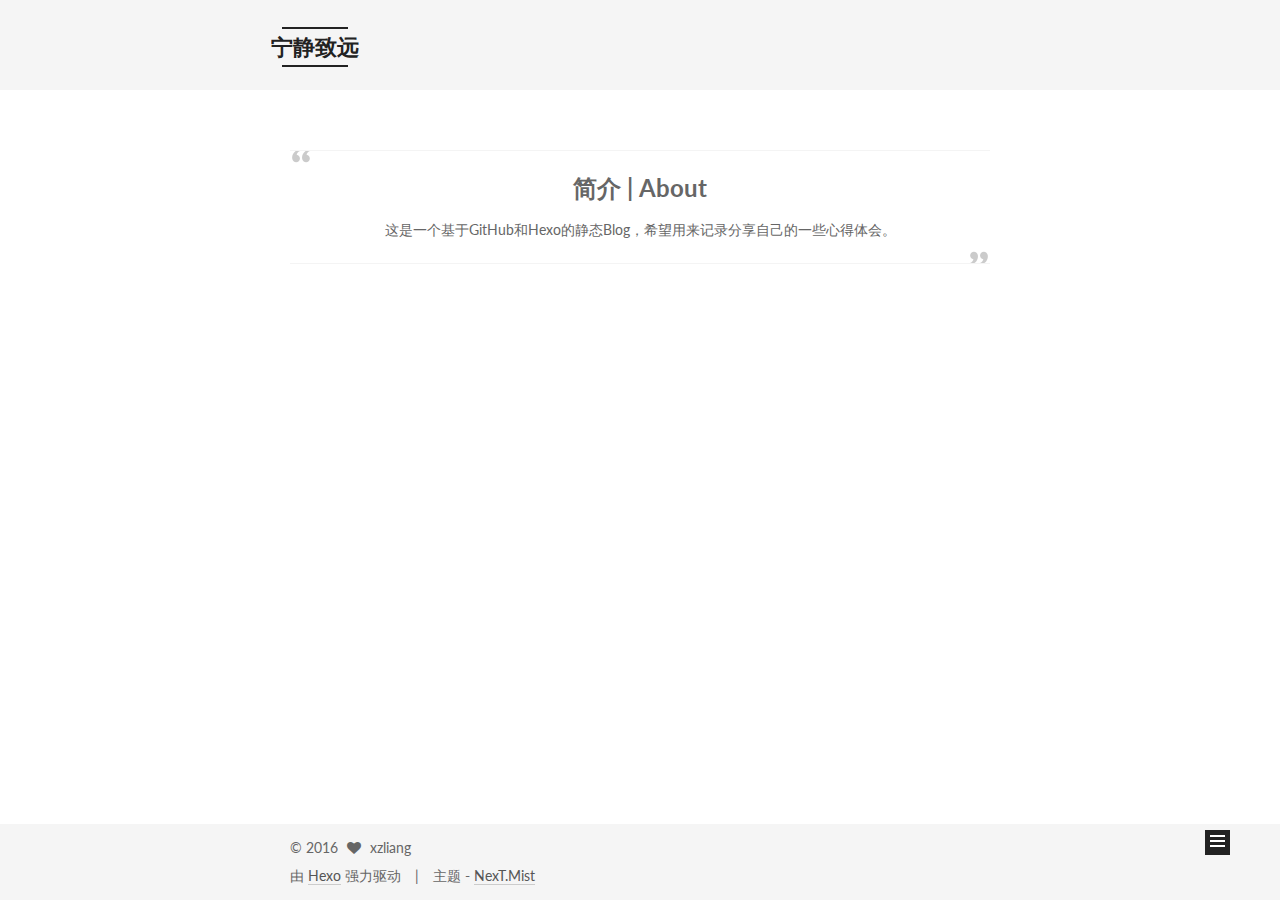
==== about/index.html @ 03e61d49 "Site updated: 2016-06-01 13:12:08" ====
<!doctype html>



  


<html class="theme-next mist use-motion">
<head>
  <meta charset="UTF-8"/>
<meta http-equiv="X-UA-Compatible" content="IE=edge,chrome=1" />
<meta name="viewport" content="width=device-width, initial-scale=1, maximum-scale=1"/>



<meta http-equiv="Cache-Control" content="no-transform" />
<meta http-equiv="Cache-Control" content="no-siteapp" />












  
  
  <link href="/vendors/fancybox/source/jquery.fancybox.css?v=2.1.5" rel="stylesheet" type="text/css" />




  
  
  
  

  
    
    
  

  

  

  

  

  
    
    
    <link href="//fonts.googleapis.com/css?family=Lato:300,300italic,400,400italic,700,700italic&subset=latin,latin-ext" rel="stylesheet" type="text/css">
  






<link href="/vendors/font-awesome/css/font-awesome.min.css?v=4.4.0" rel="stylesheet" type="text/css" />

<link href="/css/main.css?v=5.0.1" rel="stylesheet" type="text/css" />


  <meta name="keywords" content="Hexo, NexT" />








  <link rel="shortcut icon" type="image/x-icon" href="/favicon.ico?v=5.0.1" />






<meta name="description" content="简介 | About这是一个基于GitHub和Hexo的静态Blog，希望用来记录分享自己的一些心得体会。">
<meta property="og:type" content="website">
<meta property="og:title" content="about">
<meta property="og:url" content="http://xzliang.github.io/about/index.html">
<meta property="og:site_name" content="宁静致远">
<meta property="og:description" content="简介 | About这是一个基于GitHub和Hexo的静态Blog，希望用来记录分享自己的一些心得体会。">
<meta property="og:updated_time" content="2016-06-01T05:07:31.821Z">
<meta name="twitter:card" content="summary">
<meta name="twitter:title" content="about">
<meta name="twitter:description" content="简介 | About这是一个基于GitHub和Hexo的静态Blog，希望用来记录分享自己的一些心得体会。">



<script type="text/javascript" id="hexo.configuration">
  var NexT = window.NexT || {};
  var CONFIG = {
    scheme: 'Mist',
    sidebar: {"position":"left","display":"post"},
    fancybox: true,
    motion: true,
    duoshuo: {
      userId: 0,
      author: '博主'
    }
  };
</script>

  <title>
  

  
    about | 宁静致远
  
</title>
</head>

<body itemscope itemtype="http://schema.org/WebPage" lang="zh-Hans">

  










  
  
    
  

  <div class="container one-collumn sidebar-position-left  ">
    <div class="headband"></div>

    <header id="header" class="header" itemscope itemtype="http://schema.org/WPHeader">
      <div class="header-inner"><div class="site-meta ">
  

  <div class="custom-logo-site-title">
    <a href="/"  class="brand" rel="start">
      <span class="logo-line-before"><i></i></span>
      <span class="site-title">宁静致远</span>
      <span class="logo-line-after"><i></i></span>
    </a>
  </div>
  <p class="site-subtitle">Thinking and Living</p>
</div>

<div class="site-nav-toggle">
  <button>
    <span class="btn-bar"></span>
    <span class="btn-bar"></span>
    <span class="btn-bar"></span>
  </button>
</div>

<nav class="site-nav">
  

  
    <ul id="menu" class="menu">
      
        
        <li class="menu-item menu-item-home">
          <a href="/" rel="section">
            
              <i class="menu-item-icon fa fa-fw fa-home"></i> <br />
            
            首页
          </a>
        </li>
      
        
        <li class="menu-item menu-item-archives">
          <a href="/archives" rel="section">
            
              <i class="menu-item-icon fa fa-fw fa-archive"></i> <br />
            
            归档
          </a>
        </li>
      
        
        <li class="menu-item menu-item-categories">
          <a href="/categories" rel="section">
            
              <i class="menu-item-icon fa fa-fw fa-th"></i> <br />
            
            分类
          </a>
        </li>
      
        
        <li class="menu-item menu-item-tags">
          <a href="/tags" rel="section">
            
              <i class="menu-item-icon fa fa-fw fa-tags"></i> <br />
            
            标签
          </a>
        </li>
      
        
        <li class="menu-item menu-item-about">
          <a href="/about" rel="section">
            
              <i class="menu-item-icon fa fa-fw fa-user"></i> <br />
            
            关于
          </a>
        </li>
      

      
    </ul>
  

  
</nav>

 </div>
    </header>

    <main id="main" class="main">
      <div class="main-inner">
        <div class="content-wrap">
          <div id="content" class="content">
            

  <div id="posts" class="posts-expand">
    
    
      <blockquote class="blockquote-center"><h1 id="简介-About"><a href="#简介-About" class="headerlink" title="简介 | About"></a>简介 | About</h1><p>这是一个基于GitHub和Hexo的静态Blog，希望用来记录分享自己的一些心得体会。</p>
</blockquote>
    
  </div>


          </div>
          


          

        </div>
        
          
  
  <div class="sidebar-toggle">
    <div class="sidebar-toggle-line-wrap">
      <span class="sidebar-toggle-line sidebar-toggle-line-first"></span>
      <span class="sidebar-toggle-line sidebar-toggle-line-middle"></span>
      <span class="sidebar-toggle-line sidebar-toggle-line-last"></span>
    </div>
  </div>

  <aside id="sidebar" class="sidebar">
    <div class="sidebar-inner">

      

      

      <section class="site-overview sidebar-panel  sidebar-panel-active ">
        <div class="site-author motion-element" itemprop="author" itemscope itemtype="http://schema.org/Person">
          <img class="site-author-image" itemprop="image"
               src="https://avatars1.githubusercontent.com/u/13690908?v=3&s=460"
               alt="xzliang" />
          <p class="site-author-name" itemprop="name">xzliang</p>
          <p class="site-description motion-element" itemprop="description">xzliang's blog</p>
        </div>
        <nav class="site-state motion-element">
          <div class="site-state-item site-state-posts">
            <a href="/archives">
              <span class="site-state-item-count">1</span>
              <span class="site-state-item-name">日志</span>
            </a>
          </div>

          

          

        </nav>

        

        <div class="links-of-author motion-element">
          
        </div>

        
        

        
        

      </section>

      

    </div>
  </aside>


        
      </div>
    </main>

    <footer id="footer" class="footer">
      <div class="footer-inner">
        <div class="copyright" >
  
  &copy; 
  <span itemprop="copyrightYear">2016</span>
  <span class="with-love">
    <i class="fa fa-heart"></i>
  </span>
  <span class="author" itemprop="copyrightHolder">xzliang</span>
</div>

<div class="powered-by">
  由 <a class="theme-link" href="http://hexo.io">Hexo</a> 强力驱动
</div>

<div class="theme-info">
  主题 -
  <a class="theme-link" href="https://github.com/iissnan/hexo-theme-next">
    NexT.Mist
  </a>
</div>

        

        
      </div>
    </footer>

    <div class="back-to-top">
      <i class="fa fa-arrow-up"></i>
    </div>
  </div>

  

<script type="text/javascript">
  if (Object.prototype.toString.call(window.Promise) !== '[object Function]') {
    window.Promise = null;
  }
</script>









  



  
  <script type="text/javascript" src="/vendors/jquery/index.js?v=2.1.3"></script>

  
  <script type="text/javascript" src="/vendors/fastclick/lib/fastclick.min.js?v=1.0.6"></script>

  
  <script type="text/javascript" src="/vendors/jquery_lazyload/jquery.lazyload.js?v=1.9.7"></script>

  
  <script type="text/javascript" src="/vendors/velocity/velocity.min.js?v=1.2.1"></script>

  
  <script type="text/javascript" src="/vendors/velocity/velocity.ui.min.js?v=1.2.1"></script>

  
  <script type="text/javascript" src="/vendors/fancybox/source/jquery.fancybox.pack.js?v=2.1.5"></script>


  


  <script type="text/javascript" src="/js/src/utils.js?v=5.0.1"></script>

  <script type="text/javascript" src="/js/src/motion.js?v=5.0.1"></script>



  
  

  

  


  <script type="text/javascript" src="/js/src/bootstrap.js?v=5.0.1"></script>



  



  




  
  
  

  

  

</body>
</html>
---- css/main.css ----
/* normalize.css v3.0.2 | MIT License | git.io/normalize */
html {
  font-family: sans-serif; /* 1 */
  -ms-text-size-adjust: 100%; /* 2 */
  -webkit-text-size-adjust: 100%; /* 2 */
}
body {
  margin: 0;
}
article,
aside,
details,
figcaption,
figure,
footer,
header,
hgroup,
main,
menu,
nav,
section,
summary {
  display: block;
}
audio,
canvas,
progress,
video {
  display: inline-block; /* 1 */
  vertical-align: baseline; /* 2 */
}
audio:not([controls]) {
  display: none;
  height: 0;
}
[hidden],
template {
  display: none;
}
a {
  background-color: transparent;
}
a:active,
a:hover {
  outline: 0;
}
abbr[title] {
  border-bottom: 1px dotted;
}
b,
strong {
  font-weight: bold;
}
dfn {
  font-style: italic;
}
h1 {
  font-size: 2em;
  margin: 0.67em 0;
}
mark {
  background: #ff0;
  color: #000;
}
small {
  font-size: 80%;
}
sub,
sup {
  font-size: 75%;
  line-height: 0;
  position: relative;
  vertical-align: baseline;
}
sup {
  top: -0.5em;
}
sub {
  bottom: -0.25em;
}
img {
  border: 0;
}
svg:not(:root) {
  overflow: hidden;
}
figure {
  margin: 1em 40px;
}
hr {
  -moz-box-sizing: content-box;
  box-sizing: content-box;
  height: 0;
}
pre {
  overflow: auto;
}
code,
kbd,
pre,
samp {
  font-family: monospace, monospace;
  font-size: 1em;
}
button,
input,
optgroup,
select,
textarea {
  color: inherit; /* 1 */
  font: inherit; /* 2 */
  margin: 0; /* 3 */
}
button {
  overflow: visible;
}
button,
select {
  text-transform: none;
}
button,
html input[type="button"],
input[type="reset"],
input[type="submit"] {
  -webkit-appearance: button; /* 2 */
  cursor: pointer; /* 3 */
}
button[disabled],
html input[disabled] {
  cursor: default;
}
button::-moz-focus-inner,
input::-moz-focus-inner {
  border: 0;
  padding: 0;
}
input {
  line-height: normal;
}
input[type="checkbox"],
input[type="radio"] {
  box-sizing: border-box; /* 1 */
  padding: 0; /* 2 */
}
input[type="number"]::-webkit-inner-spin-button,
input[type="number"]::-webkit-outer-spin-button {
  height: auto;
}
input[type="search"] {
  -webkit-appearance: textfield; /* 1 */
  -moz-box-sizing: content-box;
  -webkit-box-sizing: content-box; /* 2 */
  box-sizing: content-box;
}
input[type="search"]::-webkit-search-cancel-button,
input[type="search"]::-webkit-search-decoration {
  -webkit-appearance: none;
}
fieldset {
  border: 1px solid #c0c0c0;
  margin: 0 2px;
  padding: 0.35em 0.625em 0.75em;
}
legend {
  border: 0; /* 1 */
  padding: 0; /* 2 */
}
textarea {
  overflow: auto;
}
optgroup {
  font-weight: bold;
}
table {
  border-collapse: collapse;
  border-spacing: 0;
}
td,
th {
  padding: 0;
}
::selection {
  background: #262a30;
  color: #fff;
}
body {
  position: relative;
  font-family: 'Lato', "PingFang SC", "Microsoft YaHei", sans-serif;
  font-size: 14px;
  line-height: 2;
  color: #555;
  background: #fff;
}
@media (max-width: 767px) {
  body {
    padding-right: 0 !important;
  }
}
@media (min-width: 768px) and (max-width: 991px) {
  body {
    padding-right: 0 !important;
  }
}
@media (min-width: 1600px) {
  body {
    font-size: 16px;
  }
}
h1,
h2,
h3,
h4,
h5,
h6 {
  margin: 0;
  padding: 0;
  font-weight: bold;
  line-height: 1.5;
  font-family: 'Lato', "PingFang SC", "Microsoft YaHei", sans-serif;
}
h2,
h3,
h4,
h5,
h6 {
  margin: 20px 0 15px;
}
h1 {
  font-size: 24px;
}
@media (max-width: 767px) {
  h1 {
    font-size: 20px;
  }
}
h2 {
  font-size: 22px;
}
@media (max-width: 767px) {
  h2 {
    font-size: 18px;
  }
}
h3 {
  font-size: 20px;
}
@media (max-width: 767px) {
  h3 {
    font-size: 16px;
  }
}
h4 {
  font-size: 18px;
}
@media (max-width: 767px) {
  h4 {
    font-size: 14px;
  }
}
h5 {
  font-size: 16px;
}
@media (max-width: 767px) {
  h5 {
    font-size: 12px;
  }
}
h6 {
  font-size: 14px;
}
@media (max-width: 767px) {
  h6 {
    font-size: 10px;
  }
}
p {
  margin: 0 0 25px 0;
}
a {
  color: #555;
  text-decoration: none;
  border-bottom: 1px solid #999;
  word-wrap: break-word;
}
a:hover {
  color: #222;
  border-bottom-color: #222;
}
ul {
  list-style: none;
}
blockquote {
  margin: 0;
  padding: 0;
}
img {
  display: block;
  margin: auto;
  max-width: 100%;
  height: auto;
}
hr {
  margin: 40px 0;
  height: 3px;
  border: none;
  background-color: #ddd;
  background-image: repeating-linear-gradient(-45deg, #fff, #fff 4px, transparent 4px, transparent 8px);
}
blockquote {
  padding: 0 15px;
  color: #666;
  border-left: 4px solid #ddd;
}
blockquote cite::before {
  content: "-";
  padding: 0 5px;
}
dt {
  font-weight: 700;
}
dd {
  margin: 0;
  padding: 0;
}
.text-left {
  text-align: left;
}
.text-center {
  text-align: center;
}
.text-right {
  text-align: right;
}
.text-justify {
  text-align: justify;
}
.text-nowrap {
  white-space: nowrap;
}
.text-lowercase {
  text-transform: lowercase;
}
.text-uppercase {
  text-transform: uppercase;
}
.text-capitalize {
  text-transform: capitalize;
}
.center-block {
  display: block;
  margin-left: auto;
  margin-right: auto;
}
.clearfix:before,
.clearfix:after {
  content: " ";
  display: table;
}
.clearfix:after {
  clear: both;
}
.pullquote {
  width: 45%;
}
.pullquote.left {
  float: left;
  margin-left: 5px;
  margin-right: 10px;
}
.pullquote.right {
  float: right;
  margin-left: 10px;
  margin-right: 5px;
}
.affix.affix.affix {
  position: fixed;
}
.translation {
  margin-top: -20px;
  font-size: 14px;
  color: #999;
}
.scrollbar-measure {
  width: 100px;
  height: 100px;
  overflow: scroll;
  position: absolute;
  top: -9999px;
}
.use-motion .motion-element {
  opacity: 0;
}
#local-search-input {
  padding: 3px;
  border: none;
  text-indent: 14px;
  border-radius: 0;
  width: 140px;
  outline: none;
  border-bottom: 1px solid #999;
  background: inherit;
  opacity: 0.5;
}
#local-search-input:focus {
  opacity: 1;
}
.search-icon {
  position: absolute;
  top: 9px;
}
table {
  margin: 20px 0;
  width: 100%;
  border-collapse: collapse;
  border-spacing: 0;
  border: 1px solid #ddd;
  font-size: 14px;
  table-layout: fixed;
  word-wrap: break-all;
}
table>tbody>tr:nth-of-type(odd) {
  background-color: #f9f9f9;
}
table>tbody>tr:hover {
  background-color: #f5f5f5;
}
caption,
th,
td {
  padding: 8px;
  text-align: left;
  vertical-align: middle;
  font-weight: normal;
}
th,
td {
  border-bottom: 3px solid #ddd;
  border-right: 1px solid #eee;
}
th {
  padding-bottom: 10px;
  font-weight: 700;
}
td {
  border-bottom-width: 1px;
}
html,
body {
  height: 100%;
}
.container {
  position: relative;
  min-height: 100%;
}
.header-inner {
  margin: 0 auto;
  padding: 100px 0 70px;
  width: 700px;
}
@media (min-width: 1600px) {
  .container .header-inner {
    width: 900px;
  }
}
.main {
  padding-bottom: 150px;
}
.main-inner {
  margin: 0 auto;
  width: 700px;
}
@media (min-width: 1600px) {
  .container .main-inner {
    width: 900px;
  }
}
.footer {
  position: absolute;
  left: 0;
  bottom: 0;
  width: 100%;
  min-height: 50px;
}
.footer-inner {
  box-sizing: border-box;
  margin: 20px auto;
  width: 700px;
}
@media (min-width: 1600px) {
  .container .footer-inner {
    width: 900px;
  }
}
pre,
.highlight {
  overflow: auto;
  margin: 20px 0;
  padding: 15px;
  font-size: 13px;
  color: #eaeaea;
  background: #000;
  line-height: 1.6;
}
pre,
code {
  font-family: consolas, Menlo, "PingFang SC", "Microsoft YaHei", monospace;
}
code {
  padding: 2px 4px;
  word-break: break-all;
  color: #555;
  background: #eee;
  border-radius: 4px;
  font-size: 13px;
}
pre code {
  padding: 0;
  color: #eaeaea;
  background: none;
  text-shadow: none;
}
.highlight pre {
  border: none;
  margin: 0;
  padding: 1px;
}
.highlight table {
  margin: 0;
  width: auto;
  border: none;
}
.highlight td {
  border: none;
  padding: 0;
}
.highlight figcaption {
  font-size: 1em;
  color: #eaeaea;
  line-height: 1em;
  margin-bottom: 1em;
}
.highlight figcaption:before,
.highlight figcaption:after {
  content: " ";
  display: table;
}
.highlight figcaption:after {
  clear: both;
}
.highlight figcaption a {
  float: right;
  color: #eaeaea;
}
.highlight figcaption a:hover {
  border-bottom-color: #eaeaea;
}
.highlight .gutter pre {
  color: #666;
  text-align: right;
  padding-right: 20px;
}
.highlight .line {
  height: 20px;
}
.gist table {
  width: auto;
}
.gist table td {
  border: none;
}
pre .comment {
  color: #969896;
}
pre .variable,
pre .attribute,
pre .tag,
pre .regexp,
pre .ruby .constant,
pre .xml .tag .title,
pre .xml .pi,
pre .xml .doctype,
pre .html .doctype,
pre .css .id,
pre .css .class,
pre .css .pseudo {
  color: #d54e53;
}
pre .number,
pre .preprocessor,
pre .built_in,
pre .literal,
pre .params,
pre .constant,
pre .command {
  color: #e78c45;
}
pre .ruby .class .title,
pre .css .rules .attribute,
pre .string,
pre .value,
pre .inheritance,
pre .header,
pre .ruby .symbol,
pre .xml .cdata,
pre .special,
pre .number,
pre .formula {
  color: #b9ca4a;
}
pre .title,
pre .css .hexcolor {
  color: #70c0b1;
}
pre .function,
pre .python .decorator,
pre .python .title,
pre .ruby .function .title,
pre .ruby .title .keyword,
pre .perl .sub,
pre .javascript .title,
pre .coffeescript .title {
  color: #7aa6da;
}
pre .keyword,
pre .javascript .function {
  color: #c397d8;
}
.full-image.full-image.full-image {
  border: none;
  max-width: 100%;
  width: auto;
  margin: 20px auto;
}
@media (min-width: 992px) {
  .full-image.full-image.full-image {
    max-width: none;
    width: 126%;
    margin: 0 -13%;
  }
}
.blockquote-center,
.page-home .post-type-quote blockquote,
.page-post-detail .post-type-quote blockquote {
  position: relative;
  margin: 40px 0;
  padding: 0;
  border-left: none;
  text-align: center;
}
.blockquote-center::before,
.page-home .post-type-quote blockquote::before,
.page-post-detail .post-type-quote blockquote::before,
.blockquote-center::after,
.page-home .post-type-quote blockquote::after,
.page-post-detail .post-type-quote blockquote::after {
  position: absolute;
  content: ' ';
  display: block;
  width: 100%;
  height: 24px;
  opacity: 0.2;
  background-repeat: no-repeat;
  background-position: 0 -6px;
  background-size: 22px 22px;
}
.blockquote-center::before,
.page-home .post-type-quote blockquote::before,
.page-post-detail .post-type-quote blockquote::before {
  top: -20px;
  background-image: url("../images/quote-l.svg");
  border-top: 1px solid #ccc;
}
.blockquote-center::after,
.page-home .post-type-quote blockquote::after,
.page-post-detail .post-type-quote blockquote::after {
  bottom: -20px;
  background-image: url("../images/quote-r.svg");
  border-bottom: 1px solid #ccc;
  background-position: 100% 8px;
}
.blockquote-center p,
.page-home .post-type-quote blockquote p,
.page-post-detail .post-type-quote blockquote p,
.blockquote-center div,
.page-home .post-type-quote blockquote div,
.page-post-detail .post-type-quote blockquote div {
  text-align: center;
}
.post .post-body .group-picture img {
  box-sizing: border-box;
  padding: 0 3px;
  border: none;
}
.post .group-picture-row {
  overflow: hidden;
  margin-top: 6px;
}
.post .group-picture-row:first-child {
  margin-top: 0;
}
.post .group-picture-column {
  float: left;
}
.page-post-detail .post-body .group-picture-column {
  float: none;
  margin-top: 10px;
  width: auto !important;
}
.page-post-detail .post-body .group-picture-column img {
  margin: 0 auto;
}
.page-archive .group-picture-container {
  overflow: hidden;
}
.page-archive .group-picture-row {
  float: left;
}
.page-archive .group-picture-row:first-child {
  margin-top: 6px;
}
.page-archive .group-picture-column {
  max-width: 150px;
  max-height: 150px;
}
.btn {
  display: inline-block;
  padding: 0 20px;
  font-size: 14px;
  color: #fff;
  background: #222;
  border: 2px solid #222;
  text-decoration: none;
  border-radius: 0;
  transition-property: background-color;
  transition-duration: 0.2s;
  transition-timing-function: ease-in-out;
  transition-delay: 0s;
}
.btn:hover,
.post-more-link .btn:hover {
  border-color: #222;
  color: #222;
  background: #fff;
}
.btn-bar {
  display: block;
  width: 22px;
  height: 2px;
  background: #555;
  border-radius: 1px;
}
.btn-bar+.btn-bar {
  margin-top: 4px;
}
.pagination {
  margin: 120px 0 40px;
  text-align: center;
  border-top: 1px solid #eee;
}
.page-number-basic,
.pagination .prev,
.pagination .next,
.pagination .page-number,
.pagination .space {
  display: inline-block;
  position: relative;
  top: -1px;
  margin: 0 10px;
  padding: 0 10px;
  line-height: 30px;
}
@media (max-width: 767px) {
  .page-number-basic,
  .pagination .prev,
  .pagination .next,
  .pagination .page-number,
  .pagination .space {
    margin: 0 5px;
  }
}
.pagination .prev,
.pagination .next,
.pagination .page-number {
  border-bottom: 0;
  border-top: 1px solid #eee;
  transition-property: border-color;
  transition-duration: 0.2s;
  transition-timing-function: ease-in-out;
  transition-delay: 0s;
}
.pagination .prev:hover,
.pagination .next:hover,
.pagination .page-number:hover {
  border-top-color: #222;
}
.pagination .space {
  padding: 0;
  margin: 0;
}
.pagination .prev {
  margin-left: 0;
}
.pagination .next {
  margin-right: 0;
}
.pagination .page-number.current {
  color: #fff;
  background: #ccc;
  border-top-color: #ccc;
}
@media (max-width: 767px) {
  .pagination {
    border-top: none;
  }
  .pagination .prev,
  .pagination .next,
  .pagination .page-number {
    margin-bottom: 10px;
    border-top: 0;
    border-bottom: 1px solid #eee;
  }
  .pagination .prev:hover,
  .pagination .next:hover,
  .pagination .page-number:hover {
    border-bottom-color: #222;
  }
}
.comments {
  margin: 60px 20px 0;
}
.tag-cloud {
  text-align: center;
}
.tag-cloud a {
  display: inline-block;
  margin: 10px;
}
.back-to-top {
  box-sizing: border-box;
  position: fixed;
  bottom: -100px;
  right: 50px;
  z-index: 1050;
  padding: 0 6px;
  width: 25px;
  background: #222;
  font-size: 12px;
  opacity: 1;
  color: #fff;
  cursor: pointer;
  text-align: center;
  -webkit-transform: translateZ(0);
  transition-property: bottom;
  transition-duration: 0.2s;
  transition-timing-function: ease-in-out;
  transition-delay: 0s;
}
@media (max-width: 767px) {
  .back-to-top {
    display: none;
  }
}
@media (min-width: 768px) and (max-width: 991px) {
  .back-to-top {
    display: none;
  }
}
.back-to-top.back-to-top-on {
  bottom: 19px;
}
.header {
  background: #fff;
}
.header-inner {
  position: relative;
}
.headband {
  height: 3px;
  background: #222;
}
.site-meta {
  margin: 0;
  text-align: left;
}
@media (max-width: 767px) {
  .site-meta {
    text-align: center;
  }
}
.brand {
  position: relative;
  display: inline-block;
  padding: 0 40px;
  color: #222;
  background: #222;
  border-bottom: none;
}
.brand:hover {
  color: #222;
}
.logo {
  display: inline-block;
  margin-right: 5px;
  line-height: 36px;
  vertical-align: top;
}
.site-title {
  display: inline-block;
  vertical-align: top;
  line-height: 36px;
  font-size: 20px;
  font-weight: normal;
  font-family: 'Lato', "PingFang SC", "Microsoft YaHei", sans-serif;
}
.site-subtitle {
  margin-top: 10px;
  font-size: 13px;
  color: #999;
}
.use-motion .brand {
  opacity: 0;
}
.use-motion .logo,
.use-motion .site-title,
.use-motion .site-subtitle {
  opacity: 0;
  position: relative;
  top: -10px;
}
.site-nav-toggle {
  display: none;
  position: absolute;
  top: 10px;
  left: 10px;
}
@media (max-width: 767px) {
  .site-nav-toggle {
    display: block;
  }
}
.site-nav-toggle button {
  margin-top: 2px;
  padding: 9px 10px;
  background: transparent;
  border: none;
}
@media (max-width: 767px) {
  .site-nav {
    display: none;
    margin: 0 -10px;
    padding: 0 10px;
    clear: both;
    border-top: 1px solid #ddd;
  }
}
@media (min-width: 768px) and (max-width: 991px) {
  .site-nav {
    display: block !important;
  }
}
@media (min-width: 992px) {
  .site-nav {
    display: block !important;
  }
}
.menu {
  margin-top: 20px;
  padding-left: 0;
  text-align: center;
}
.menu .menu-item {
  display: inline-block;
  margin: 0 10px;
}
@media screen and (max-width: 767px) {
  .menu .menu-item {
    margin-top: 10px;
  }
}
.menu .menu-item a {
  display: block;
  font-size: 13px;
  text-transform: capitalize;
  line-height: inherit;
  border-bottom: 1px solid transparent;
  transition-property: border-color;
  transition-duration: 0.2s;
  transition-timing-function: ease-in-out;
  transition-delay: 0s;
}
.menu .menu-item a:hover {
  border-bottom-color: #222;
}
.menu .menu-item .fa {
  margin-right: 5px;
}
.use-motion .menu-item {
  opacity: 0;
}
.post-body {
  font-family: 'Lato', "PingFang SC", "Microsoft YaHei", sans-serif;
}
@media (max-width: 767px) {
  .post-body {
    word-break: break-word;
  }
}
.post-body .fancybox img {
  display: block !important;
  margin: 0 auto;
  cursor: pointer;
  cursor: zoom-in;
  cursor: -webkit-zoom-in;
}
.post-body .image-caption,
.post-body .figure .caption {
  margin: 10px auto 15px;
  text-align: center;
  font-size: 14px;
  color: #999;
  font-weight: bold;
  line-height: 1;
}
.post-sticky-flag {
  display: inline-block;
  font-size: 16px;
  -ms-transform: rotate(30deg);
  -webkit-transform: rotate(30deg);
  -moz-transform: rotate(30deg);
  -ms-transform: rotate(30deg);
  -o-transform: rotate(30deg);
  transform: rotate(30deg);
}
.posts-expand {
  padding-top: 40px;
}
@media (max-width: 767px) {
  .posts-expand {
    margin: 0 20px;
  }
  .post-body pre,
  .post-body .highlight {
    padding: 10px;
  }
  .post-body pre .gutter pre,
  .post-body .highlight .gutter pre {
    padding-right: 10px;
  }
}
@media (min-width: 992px) {
  .posts-expand .post-body {
    text-align: justify;
  }
}
.posts-expand .post-body h2,
.posts-expand .post-body h3,
.posts-expand .post-body h4,
.posts-expand .post-body h5,
.posts-expand .post-body h6 {
  padding-top: 10px;
}
.posts-expand .post-body h2 .header-anchor,
.posts-expand .post-body h3 .header-anchor,
.posts-expand .post-body h4 .header-anchor,
.posts-expand .post-body h5 .header-anchor,
.posts-expand .post-body h6 .header-anchor {
  float: right;
  margin-left: 10px;
  color: #ccc;
  border-bottom-style: none;
  visibility: hidden;
}
.posts-expand .post-body h2 .header-anchor:hover,
.posts-expand .post-body h3 .header-anchor:hover,
.posts-expand .post-body h4 .header-anchor:hover,
.posts-expand .post-body h5 .header-anchor:hover,
.posts-expand .post-body h6 .header-anchor:hover {
  color: inherit;
}
.posts-expand .post-body h2:hover .header-anchor,
.posts-expand .post-body h3:hover .header-anchor,
.posts-expand .post-body h4:hover .header-anchor,
.posts-expand .post-body h5:hover .header-anchor,
.posts-expand .post-body h6:hover .header-anchor {
  visibility: visible;
}
.posts-expand .post-body ul li {
  list-style: circle;
}
.posts-expand .post-body img {
  box-sizing: border-box;
  margin: auto;
  padding: 3px;
  border: 1px solid #ddd;
}
.posts-expand .fancybox img {
  margin: 0 auto;
}
@media (max-width: 767px) {
  .posts-collapse {
    margin: 0 20px;
  }
  .posts-collapse .post-title,
  .posts-collapse .post-meta {
    display: block;
    width: auto;
    text-align: left;
  }
}
.posts-collapse {
  position: relative;
  z-index: 1010;
  margin-left: 0;
}
.posts-collapse::after {
  content: " ";
  position: absolute;
  top: 20px;
  left: 0;
  margin-left: -2px;
  width: 4px;
  height: 100%;
  background: #f5f5f5;
  z-index: -1;
}
@media (max-width: 767px) {
  .posts-collapse {
    margin: 0 20px;
  }
}
.posts-collapse .collection-title {
  position: relative;
  margin: 60px 0;
}
.posts-collapse .collection-title h2 {
  margin-left: 20px;
}
.posts-collapse .collection-title small {
  color: #bbb;
}
.posts-collapse .collection-title::before {
  content: " ";
  position: absolute;
  left: 0;
  top: 50%;
  margin-left: -4px;
  margin-top: -4px;
  width: 8px;
  height: 8px;
  background: #bbb;
  border-radius: 50%;
}
.posts-collapse .post {
  margin: 30px 0;
}
.posts-collapse .post-header {
  position: relative;
  transition-duration: 0.2s;
  transition-timing-function: ease-in-out;
  transition-delay: 0s;
  transition-property: border;
  border-bottom: 1px dashed #ccc;
}
.posts-collapse .post-header::before {
  content: " ";
  position: absolute;
  left: 0;
  top: 12px;
  width: 6px;
  height: 6px;
  margin-left: -4px;
  background: #bbb;
  border-radius: 50%;
  border: 1px solid #fff;
  transition-duration: 0.2s;
  transition-timing-function: ease-in-out;
  transition-delay: 0s;
  transition-property: background;
}
.posts-collapse .post-header:hover {
  border-bottom-color: #666;
}
.posts-collapse .post-header:hover::before {
  background: #222;
}
.posts-collapse .post-meta {
  position: absolute;
  font-size: 12px;
  left: 20px;
  top: 5px;
}
.posts-collapse .post-comments-count {
  display: none;
}
.posts-collapse .post-title {
  margin-left: 60px;
  font-size: 16px;
  font-weight: normal;
  line-height: inherit;
}
.posts-collapse .post-title::after {
  margin-left: 3px;
  opacity: 0.6;
}
.posts-collapse .post-title a {
  color: #666;
  border-bottom: none;
}
.page-home .post-type-quote .post-header,
.page-post-detail .post-type-quote .post-header,
.page-home .post-type-quote .post-tags,
.page-post-detail .post-type-quote .post-tags {
  display: none;
}
.posts-expand .post-title {
  font-size: 26px;
  text-align: center;
  word-break: break-word;
  font-weight: 400;
}
@media (max-width: 767px) {
  .posts-expand .post-title {
    font-size: 22px;
  }
}
.posts-expand .post-title-link {
  display: inline-block;
  position: relative;
  color: #555;
  border-bottom: none;
  line-height: 1.2;
  vertical-align: top;
}
.posts-expand .post-title-link::before {
  content: "";
  position: absolute;
  width: 100%;
  height: 2px;
  bottom: 0;
  left: 0;
  background-color: #000;
  visibility: hidden;
  -webkit-transform: scaleX(0);
  -moz-transform: scaleX(0);
  -ms-transform: scaleX(0);
  -o-transform: scaleX(0);
  transform: scaleX(0);
  transition-duration: 0.2s;
  transition-timing-function: ease-in-out;
  transition-delay: 0s;
}
.posts-expand .post-title-link:hover::before {
  visibility: visible;
  -webkit-transform: scaleX(1);
  -moz-transform: scaleX(1);
  -ms-transform: scaleX(1);
  -o-transform: scaleX(1);
  transform: scaleX(1);
}
.posts-expand .post-title-link .fa {
  font-size: 16px;
}
.posts-expand .post-meta {
  margin: 3px 0 60px 0;
  color: #999;
  font-family: 'Lato', "PingFang SC", "Microsoft YaHei", sans-serif;
  font-size: 12px;
  text-align: center;
}
.posts-expand .post-meta .post-category-list {
  display: inline-block;
  margin: 0;
  padding: 3px;
}
.posts-expand .post-meta .post-category-list-link {
  color: #999;
}
.post-meta-item-icon {
  display: none;
  margin-right: 3px;
}
@media (min-width: 768px) and (max-width: 991px) {
  .post-meta-item-icon {
    display: inline-block;
  }
}
@media (max-width: 767px) {
  .post-meta-item-icon {
    display: inline-block;
  }
}
@media (min-width: 768px) and (max-width: 991px) {
  .post-meta-item-text {
    display: none;
  }
}
@media (max-width: 767px) {
  .post-meta-item-text {
    display: none;
  }
}
@media (max-width: 767px) {
  .posts-expand .post-comments-count {
    display: none;
  }
}
.post-more-link {
  margin-top: 50px;
}
.post-more-link .btn {
  color: #555;
  font-size: 14px;
  background: transparent;
  border-radius: 0;
  line-height: 2;
}
.posts-expand .post-tags {
  margin-top: 40px;
  text-align: center;
}
.posts-expand .post-tags a {
  display: inline-block;
  margin-right: 10px;
  font-size: 13px;
}
.post-nav {
  overflow: hidden;
  margin-top: 60px;
  padding: 10px;
  white-space: nowrap;
  border-top: 1px solid #eee;
}
.post-nav-item {
  display: inline-block;
  width: 50%;
  white-space: normal;
}
.post-nav-item a {
  position: relative;
  display: inline-block;
  line-height: 25px;
  font-size: 14px;
  color: #555;
  border-bottom: none;
}
.post-nav-item a:hover {
  color: #222;
  border-bottom: none;
}
.post-nav-item a:active {
  top: 2px;
}
.post-nav-item a i {
  font-size: 12px;
}
.post-nav-prev {
  text-align: right;
}
.posts-expand .post-eof {
  display: block;
  margin: 80px auto 60px;
  width: 8%;
  height: 1px;
  background: #ccc;
  text-align: center;
}
.post:last-child .post-eof.post-eof.post-eof {
  display: none;
}
.post-gallery {
  display: table;
  table-layout: fixed;
  width: 100%;
  border-collapse: separate;
}
.post-gallery-row {
  display: table-row;
}
.post-gallery .post-gallery-img {
  display: table-cell;
  text-align: center;
  vertical-align: middle;
  border: none;
}
.post-gallery .post-gallery-img img {
  max-width: 100%;
  max-height: 100%;
  border: none;
}
.fancybox-close,
.fancybox-close:hover {
  border: none;
}
.sidebar {
  position: fixed;
  right: 0;
  top: 0;
  bottom: 0;
  width: 0;
  z-index: 1040;
  box-shadow: inset 0 2px 6px #000;
  background: #222;
  -webkit-transform: translateZ(0);
}
.sidebar a {
  color: #999;
  border-bottom-color: #555;
}
.sidebar a:hover {
  color: #eee;
}
@media (min-width: 768px) and (max-width: 991px) {
  .sidebar {
    display: none !important;
  }
}
@media (max-width: 767px) {
  .sidebar {
    display: none !important;
  }
}
.sidebar-inner {
  position: relative;
  padding: 20px 10px;
  color: #999;
  text-align: center;
}
.sidebar-toggle {
  position: fixed;
  right: 50px;
  bottom: 45px;
  width: 15px;
  height: 15px;
  padding: 5px;
  background: #222;
  line-height: 0;
  z-index: 1050;
  cursor: pointer;
  -webkit-transform: translateZ(0);
}
@media (min-width: 768px) and (max-width: 991px) {
  .sidebar-toggle {
    display: none;
  }
}
@media (max-width: 767px) {
  .sidebar-toggle {
    display: none;
  }
}
.sidebar-toggle-line {
  position: relative;
  display: inline-block;
  vertical-align: top;
  height: 2px;
  width: 100%;
  background: #fff;
  margin-top: 3px;
}
.sidebar-toggle-line:first-child {
  margin-top: 0;
}
.site-author-image {
  display: block;
  margin: 0 auto;
  padding: 2px;
  max-width: 96px;
  height: auto;
  border: 2px solid #333;
}
.site-author-name {
  margin: 5px 0 0;
  text-align: center;
  color: #f5f5f5;
  font-weight: normal;
}
.site-description {
  margin-top: 5px;
  text-align: center;
  font-size: 14px;
  color: #999;
}
.site-state {
  overflow: hidden;
  line-height: 1.4;
  white-space: nowrap;
  text-align: center;
}
.site-state-item {
  display: inline-block;
  padding: 0 15px;
  border-left: 1px solid #333;
}
.site-state-item:first-child {
  border-left: none;
}
.site-state-item a {
  border-bottom: none;
}
.site-state-item-count {
  display: block;
  text-align: center;
  color: inherit;
  font-weight: 600;
  font-size: 18px;
}
.site-state-item-name {
  font-size: 13px;
  color: inherit;
}
.feed-link {
  margin-top: 20px;
}
.feed-link a {
  display: inline-block;
  padding: 0 15px;
  color: #fc6423;
  border: 1px solid #fc6423;
  border-radius: 4px;
}
.feed-link a i {
  color: #fc6423;
  font-size: 14px;
}
.feed-link a:hover {
  color: #fff;
  background: #fc6423;
}
.feed-link a:hover i {
  color: #fff;
}
.links-of-author {
  margin-top: 20px;
}
.links-of-author a {
  display: inline-block;
  vertical-align: middle;
  margin-right: 10px;
  margin-bottom: 10px;
  border-bottom-color: #555;
  font-size: 13px;
}
.links-of-author a:before {
  display: inline-block;
  vertical-align: middle;
  margin-right: 3px;
  content: " ";
  width: 4px;
  height: 4px;
  border-radius: 50%;
  background: #ff5e20;
}
.links-of-blogroll {
  font-size: 13px;
}
.links-of-blogroll-title {
  margin-top: 20px;
  font-size: 14px;
  font-weight: 600;
}
.links-of-blogroll-list {
  margin: 0;
  padding: 0;
}
.links-of-blogroll-item {
  padding: 2px 10px;
}
.sidebar-nav {
  margin: 0 0 20px;
  padding-left: 0;
}
.sidebar-nav li {
  display: inline-block;
  cursor: pointer;
  border-bottom: 1px solid transparent;
  font-size: 14px;
  color: #555;
}
.sidebar-nav li:hover {
  color: #f5f5f5;
}
.page-post-detail .sidebar-nav-toc {
  padding: 0 5px;
}
.page-post-detail .sidebar-nav-overview {
  margin-left: 10px;
}
.sidebar-nav .sidebar-nav-active {
  color: #87daff;
  border-bottom-color: #87daff;
}
.sidebar-nav .sidebar-nav-active:hover {
  color: #87daff;
}
.sidebar-panel {
  display: none;
}
.sidebar-panel-active {
  display: block;
}
.post-toc-empty {
  font-size: 14px;
  color: #666;
}
.post-toc-wrap {
  overflow: hidden;
}
.post-toc {
  overflow: auto;
}
.post-toc ol {
  margin: 0;
  padding: 0 2px 5px 10px;
  text-align: left;
  list-style: none;
  font-size: 14px;
}
.post-toc ol > ol {
  padding-left: 0;
}
.post-toc ol a {
  transition-duration: 0.2s;
  transition-timing-function: ease-in-out;
  transition-delay: 0s;
  transition-property: all;
  color: #999;
  border-bottom-color: #555;
}
.post-toc ol a:hover {
  color: #ccc;
  border-bottom-color: #ccc;
}
.post-toc .nav-item {
  overflow: hidden;
  text-overflow: ellipsis;
  white-space: nowrap;
  line-height: 1.8;
}
.post-toc .nav .nav-child {
  display: none;
}
.post-toc .nav .active > .nav-child {
  display: block;
}
.post-toc .nav .active-current > .nav-child {
  display: block;
}
.post-toc .nav .active-current > .nav-child > .nav-item {
  display: block;
}
.post-toc .nav .active > a {
  color: #87daff;
  border-bottom-color: #87daff;
}
.post-toc .nav .active-current > a {
  color: #87daff;
}
.post-toc .nav .active-current > a:hover {
  color: #87daff;
}
.footer {
  font-size: 14px;
  color: #999;
}
.footer img {
  border: none;
}
.footer-inner {
  text-align: center;
}
.with-love {
  display: inline-block;
  margin: 0 5px;
}
.powered-by,
.theme-info {
  display: inline-block;
}
.powered-by {
  margin-right: 10px;
}
.powered-by::after {
  content: "|";
  padding-left: 10px;
}
.cc-license {
  margin-top: 10px;
  text-align: center;
}
.cc-license .cc-opacity {
  opacity: 0.7;
  border-bottom: none;
}
.cc-license .cc-opacity:hover {
  opacity: 0.9;
}
.cc-license img {
  display: inline-block;
}
.theme-next #ds-thread #ds-reset {
  color: #555;
}
.theme-next #ds-thread #ds-reset .ds-replybox {
  margin-bottom: 30px;
}
.theme-next #ds-thread #ds-reset .ds-replybox .ds-avatar,
.theme-next #ds-reset .ds-avatar img {
  box-shadow: none;
}
.theme-next #ds-thread #ds-reset .ds-textarea-wrapper {
  border-color: #c7d4e1;
  background: none;
  border-top-right-radius: 3px;
  border-top-left-radius: 3px;
}
.theme-next #ds-thread #ds-reset .ds-textarea-wrapper textarea {
  height: 60px;
}
.theme-next #ds-reset .ds-rounded-top {
  border-radius: 0;
}
.theme-next #ds-thread #ds-reset .ds-post-toolbar {
  box-sizing: border-box;
  border: 1px solid #c7d4e1;
  background: #f6f8fa;
}
.theme-next #ds-thread #ds-reset .ds-post-options {
  height: 40px;
  border: none;
  background: none;
}
.theme-next #ds-thread #ds-reset .ds-toolbar-buttons {
  top: 11px;
}
.theme-next #ds-thread #ds-reset .ds-sync {
  top: 5px;
}
.theme-next #ds-thread #ds-reset .ds-post-button {
  top: 4px;
  right: 5px;
  width: 90px;
  height: 30px;
  border: 1px solid #c5ced7;
  border-radius: 3px;
  background-image: linear-gradient(#fbfbfc, #f5f7f9);
  color: #60676d;
}
.theme-next #ds-thread #ds-reset .ds-post-button:hover {
  background-position: 0 -30px;
  color: #60676d;
}
.theme-next #ds-thread #ds-reset .ds-comments-info {
  padding: 10px 0;
}
.theme-next #ds-thread #ds-reset .ds-sort {
  display: none;
}
.theme-next #ds-thread #ds-reset li.ds-tab a.ds-current {
  border: none;
  background: #f6f8fa;
  color: #60676d;
}
.theme-next #ds-thread #ds-reset li.ds-tab a.ds-current:hover {
  background-color: #e9f0f7;
  color: #60676d;
}
.theme-next #ds-thread #ds-reset li.ds-tab a {
  border-radius: 2px;
  padding: 5px;
}
.theme-next #ds-thread #ds-reset .ds-login-buttons p {
  color: #999;
  line-height: 36px;
}
.theme-next #ds-thread #ds-reset .ds-login-buttons .ds-service-list li {
  height: 28px;
}
.theme-next #ds-thread #ds-reset .ds-service-list a {
  background: none;
  padding: 5px;
  border: 1px solid;
  border-radius: 3px;
  text-align: center;
}
.theme-next #ds-thread #ds-reset .ds-service-list a:hover {
  color: #fff;
  background: #666;
}
.theme-next #ds-thread #ds-reset .ds-service-list .ds-weibo {
  color: #fc9b00;
  border-color: #fc9b00;
}
.theme-next #ds-thread #ds-reset .ds-service-list .ds-weibo:hover {
  background: #fc9b00;
}
.theme-next #ds-thread #ds-reset .ds-service-list .ds-qq {
  color: #60a3ec;
  border-color: #60a3ec;
}
.theme-next #ds-thread #ds-reset .ds-service-list .ds-qq:hover {
  background: #60a3ec;
}
.theme-next #ds-thread #ds-reset .ds-service-list .ds-renren {
  color: #2e7ac4;
  border-color: #2e7ac4;
}
.theme-next #ds-thread #ds-reset .ds-service-list .ds-renren:hover {
  background: #2e7ac4;
}
.theme-next #ds-thread #ds-reset .ds-service-list .ds-douban {
  color: #37994c;
  border-color: #37994c;
}
.theme-next #ds-thread #ds-reset .ds-service-list .ds-douban:hover {
  background: #37994c;
}
.theme-next #ds-thread #ds-reset .ds-service-list .ds-kaixin {
  color: #fef20d;
  border-color: #fef20d;
}
.theme-next #ds-thread #ds-reset .ds-service-list .ds-kaixin:hover {
  background: #fef20d;
}
.theme-next #ds-thread #ds-reset .ds-service-list .ds-netease {
  color: #f00;
  border-color: #f00;
}
.theme-next #ds-thread #ds-reset .ds-service-list .ds-netease:hover {
  background: #f00;
}
.theme-next #ds-thread #ds-reset .ds-service-list .ds-sohu {
  color: #ffcb05;
  border-color: #ffcb05;
}
.theme-next #ds-thread #ds-reset .ds-service-list .ds-sohu:hover {
  background: #ffcb05;
}
.theme-next #ds-thread #ds-reset .ds-service-list .ds-baidu {
  color: #2831e0;
  border-color: #2831e0;
}
.theme-next #ds-thread #ds-reset .ds-service-list .ds-baidu:hover {
  background: #2831e0;
}
.theme-next #ds-thread #ds-reset .ds-service-list .ds-google {
  color: #166bec;
  border-color: #166bec;
}
.theme-next #ds-thread #ds-reset .ds-service-list .ds-google:hover {
  background: #166bec;
}
.theme-next #ds-thread #ds-reset .ds-service-list .ds-weixin {
  color: #00ce0d;
  border-color: #00ce0d;
}
.theme-next #ds-thread #ds-reset .ds-service-list .ds-weixin:hover {
  background: #00ce0d;
}
.theme-next #ds-thread #ds-reset .ds-service-list .ds-more-services {
  border: none;
}
.theme-next #ds-thread #ds-reset .ds-service-list .ds-more-services:hover {
  background: none;
}
.theme-next #ds-reset .duoshuo-ua-admin {
  display: inline-block;
  color: #f00;
}
.theme-next #ds-reset .duoshuo-ua-platform,
.theme-next #ds-reset .duoshuo-ua-browser {
  color: #ccc;
}
.theme-next #ds-reset .duoshuo-ua-platform .fa,
.theme-next #ds-reset .duoshuo-ua-browser .fa {
  display: inline-block;
  margin-right: 3px;
}
.theme-next #ds-reset .duoshuo-ua-separator {
  display: inline-block;
  margin-left: 5px;
}
.theme-next .this_ua {
  background-color: #ccc !important;
  border-radius: 4px;
  padding: 0 5px !important;
  margin: 1px 1px !important;
  border: 1px solid #bbb !important;
  color: #fff;
  display: inline-block !important;
}
.theme-next .this_ua.admin {
  background-color: #d9534f !important;
  border-color: #d9534f !important;
}
.theme-next .this_ua.platform.iOS,
.theme-next .this_ua.platform.Mac,
.theme-next .this_ua.platform.Windows {
  background-color: #39b3d7 !important;
  border-color: #46b8da !important;
}
.theme-next .this_ua.platform.Linux {
  background-color: #3a3a3a !important;
  border-color: #1f1f1f !important;
}
.theme-next .this_ua.platform.Android {
  background-color: #00c47d !important;
  border-color: #01b171 !important;
}
.theme-next .this_ua.browser.Mobile,
.theme-next .this_ua.browser.Chrome {
  background-color: #5cb85c !important;
  border-color: #4cae4c !important;
}
.theme-next .this_ua.browser.Firefox {
  background-color: #f0ad4e !important;
  border-color: #eea236 !important;
}
.theme-next .this_ua.browser.Maxthon,
.theme-next .this_ua.browser.IE {
  background-color: #428bca !important;
  border-color: #357ebd !important;
}
.theme-next .this_ua.browser.baidu,
.theme-next .this_ua.browser.UCBrowser,
.theme-next .this_ua.browser.Opera {
  background-color: #d9534f !important;
  border-color: #d43f3a !important;
}
.theme-next .this_ua.browser.Android,
.theme-next .this_ua.browser.QQBrowser {
  background-color: #78ace9 !important;
  border-color: #4cae4c !important;
}
.post-spread {
  margin-top: 20px;
  text-align: center;
}
.jiathis_style {
  display: inline-block;
}
.jiathis_style a {
  border: none;
}
.post-spread {
  margin-top: 20px;
  text-align: center;
}
.bdshare-slide-button-box a {
  border: none;
}
.bdsharebuttonbox {
  display: inline-block;
}
.bdsharebuttonbox a {
  border: none;
}
ul.search-result-list {
  padding-left: 0px;
  margin: 0px 5px 0px 8px;
}
p.search-result {
  border-bottom: 1px dashed #ccc;
  padding: 5px 0;
}
a.search-result-title {
  font-weight: bold;
}
a.search-result {
  border-bottom: transparent;
  display: block;
  white-space: nowrap;
  overflow: hidden;
  text-overflow: ellipsis;
}
.search-keyword {
  border-bottom: 1px dashed #4088b8;
  font-weight: bold;
}
#local-search-result {
  height: 90%;
  overflow: auto;
}
.popup {
  display: none;
  position: fixed;
  top: 10%;
  left: 50%;
  width: 700px;
  height: 80%;
  margin-left: -350px;
  padding: 3px 0 0 10px;
  background: #fff;
  color: #333;
  z-index: 9999;
  border-radius: 5px;
}
@media (max-width: 767px) {
  .popup {
    padding: 3px;
    top: 0;
    left: 0;
    margin: 0;
    width: 100%;
    height: 100%;
    border-radius: 0px;
  }
}
.popoverlay {
  position: fixed;
  width: 100%;
  height: 100%;
  top: 0px;
  left: 0px;
  z-index: 2080;
  background-color: rgba(0,0,0,0.3);
}
#local-search-input {
  margin-bottom: 10px;
  width: 50%;
}
.popup-btn-close {
  position: absolute;
  top: 6px;
  right: 14px;
  color: #4ebd79;
  font-size: 14px;
  font-weight: bold;
  text-transform: uppercase;
  cursor: pointer;
}
#no-result {
  position: absolute;
  left: 44%;
  top: 42%;
  color: #ccc;
}
.site-uv,
.site-pv,
.page-pv {
  display: inline-block;
}
.site-uv .busuanzi-value,
.site-pv .busuanzi-value,
.page-pv .busuanzi-value {
  margin: 0 5px;
}
.site-uv {
  margin-right: 10px;
}
.site-uv::after {
  content: "|";
  padding-left: 10px;
}
.use-motion .post {
  opacity: 0;
}
.page-archive .archive-page-counter {
  position: relative;
  top: 3px;
  left: 20px;
}
@media (max-width: 767px) {
  .page-archive .archive-page-counter {
    top: 5px;
  }
}
.page-archive .posts-collapse .archive-move-on {
  position: absolute;
  top: 11px;
  left: 0;
  margin-left: -6px;
  width: 10px;
  height: 10px;
  opacity: 0.5;
  background: #555;
  border: 1px solid #fff;
  border-radius: 50%;
}
.category-all-page .category-all-title {
  text-align: center;
}
.category-all-page .category-all {
  margin-top: 20px;
}
.category-all-page .category-list {
  margin: 0;
  padding: 0;
  list-style: none;
}
.category-all-page .category-list-item {
  margin: 5px 10px;
}
.category-all-page .category-list-count {
  color: #bbb;
}
.category-all-page .category-list-count:before {
  display: inline;
  content: " (";
}
.category-all-page .category-list-count:after {
  display: inline;
  content: ") ";
}
.category-all-page .category-list-child {
  padding-left: 10px;
}
.page-post-detail .sidebar-toggle-line {
  background: #87daff;
}
.page-post-detail .comments {
  overflow: hidden;
}
h1,
h2,
h3,
h4,
h5,
h6 {
  margin: 20px 0 10px;
}
p {
  margin: 0 0 25px 0;
}
a {
  border-bottom-color: #ccc;
}
hr {
  margin: 20px 0;
  height: 2px;
}
.main-inner {
  margin-top: 80px;
}
.header {
  background: #f5f5f5;
}
.header-inner {
  padding: 25px 0 20px;
}
.header-inner:before,
.header-inner:after {
  content: " ";
  display: table;
}
.header-inner:after {
  clear: both;
}
@media (max-width: 767px) {
  .header-inner {
    width: auto;
    margin-bottom: 50px;
    padding: 10px;
  }
}
.site-meta {
  float: left;
  margin-left: -20px;
  line-height: normal;
}
@media (max-width: 767px) {
  .site-meta {
    margin-left: 10px;
  }
}
.site-meta .brand {
  padding: 2px 1px;
  background: none;
}
@media (max-width: 767px) {
  .site-meta .brand {
    display: block;
  }
}
.site-meta .logo {
  display: none;
}
.site-meta .site-title {
  font-size: 22px;
  font-weight: bolder;
}
@media (max-width: 767px) {
  .site-meta .site-title {
    line-height: 34px;
  }
}
.logo-line-before,
.logo-line-after {
  display: block;
  overflow: hidden;
  margin: 0 auto;
  width: 75%;
}
@media (max-width: 767px) {
  .logo-line-before,
  .logo-line-after {
    display: none;
  }
}
.logo-line-before i,
.logo-line-after i {
  position: relative;
  display: block;
  height: 2px;
  background: #222;
}
@media (max-width: 767px) {
  .logo-line-before i,
  .logo-line-after i {
    height: 3px;
  }
}
.use-motion .logo-line-before i {
  left: -100%;
}
.use-motion .logo-line-after i {
  right: -100%;
}
.site-subtitle {
  display: none;
}
.site-nav-toggle {
  position: static;
  float: right;
}
.menu {
  float: right;
  margin: 8px 0 0 0;
}
@media (max-width: 767px) {
  .menu {
    margin: 20px 0 0 0;
    padding: 0;
  }
}
.menu br {
  display: none;
}
.menu .menu-item {
  margin: 0;
}
@media (max-width: 767px) {
  .menu .menu-item {
    display: block;
  }
}
.menu .menu-item a {
  padding: 0 10px;
  background: none;
  border: none;
  border-radius: 2px;
  transition-property: background;
}
@media (max-width: 767px) {
  .menu .menu-item a {
    text-align: left;
  }
}
.menu .menu-item a:hover {
  background: #e1e1e1;
}
.menu a::before {
  display: none;
}
@media (max-width: 767px) {
  .menu a::before {
    display: block;
  }
}
@media (max-width: 767px) {
  .menu {
    float: none;
  }
}
.site-search form {
  display: none;
}
.posts-expand {
  padding-top: 0;
}
.posts-expand .post-title,
.posts-expand .post-meta {
  text-align: left;
}
@media (max-width: 767px) {
  .posts-expand .post-title,
  .posts-expand .post-meta {
    text-align: center;
  }
}
.posts-expand .post-eof {
  display: none;
}
.posts-expand .post {
  margin-top: 120px;
}
.posts-expand .post:first-child {
  margin-top: 0;
}
.posts-expand .post-meta {
  margin-top: 5px;
  margin-bottom: 20px;
}
.posts-expand .post-title {
  position: relative;
  font-size: 26px;
  font-weight: 400;
}
@media (max-width: 767px) {
  .posts-expand .post-title {
    font-size: 20px;
  }
}
@media (min-width: 1600px) {
  .posts-expand .post-title {
    font-size: 26px;
  }
}
.posts-expand .post-title:hover:before {
  background: #222;
}
.posts-expand .post-body img {
  margin: 0;
}
.posts-expand .post-tags {
  text-align: left;
}
.posts-expand .post-tags a {
  padding: 1px 5px;
  background: #f5f5f5;
  border-bottom: none;
}
.posts-expand .post-tags a:hover {
  background: #ccc;
}
.posts-expand .post-nav {
  margin-top: 40px;
}
.post-more-link {
  margin-top: 20px;
  text-align: left;
}
.post-more-link a {
  padding: 0;
  font-size: 14px;
  color: #666;
  background: none;
  border: none;
  border-bottom: 2px solid #666;
  transition-property: border;
}
@media (max-width: 767px) {
  .post-more-link a {
    font-size: 12px;
  }
}
@media (min-width: 1600px) {
  .post-more-link a {
    font-size: 16px;
  }
}
.post-more-link a:hover {
  border-bottom-color: #222;
}
.links-of-blogroll-inline .links-of-blogroll-item {
  display: inline-block;
}
.btn {
  padding: 0 10px;
  border-width: 2px;
  border-radius: 0;
}
.headband {
  display: none;
}
.site-search {
  position: relative;
  float: right;
  margin-top: 5px;
  padding-top: 3px;
}
@media (max-width: 767px) {
  .site-search {
    float: none;
    padding: 0 10px;
  }
}
@media (max-width: 767px) {
  .container .main-inner {
    width: auto;
  }
}
.page-post-detail .post-title,
.page-post-detail .post-meta {
  text-align: center;
}
.page-post-detail .post-title:before {
  display: none;
}
.page-post-detail .post-meta {
  margin-bottom: 60px;
}
.pagination {
  margin: 120px 0 0;
  text-align: left;
}
@media (max-width: 767px) {
  .pagination {
    margin: 80px 10px 0;
    text-align: center;
  }
}
.footer {
  margin-top: 80px;
  padding: 10px 0;
  background: #f5f5f5;
  color: #666;
}
.footer-inner {
  margin: 0 auto;
  text-align: left;
}
@media (max-width: 767px) {
  .footer-inner {
    width: auto;
    text-align: center;
  }
}
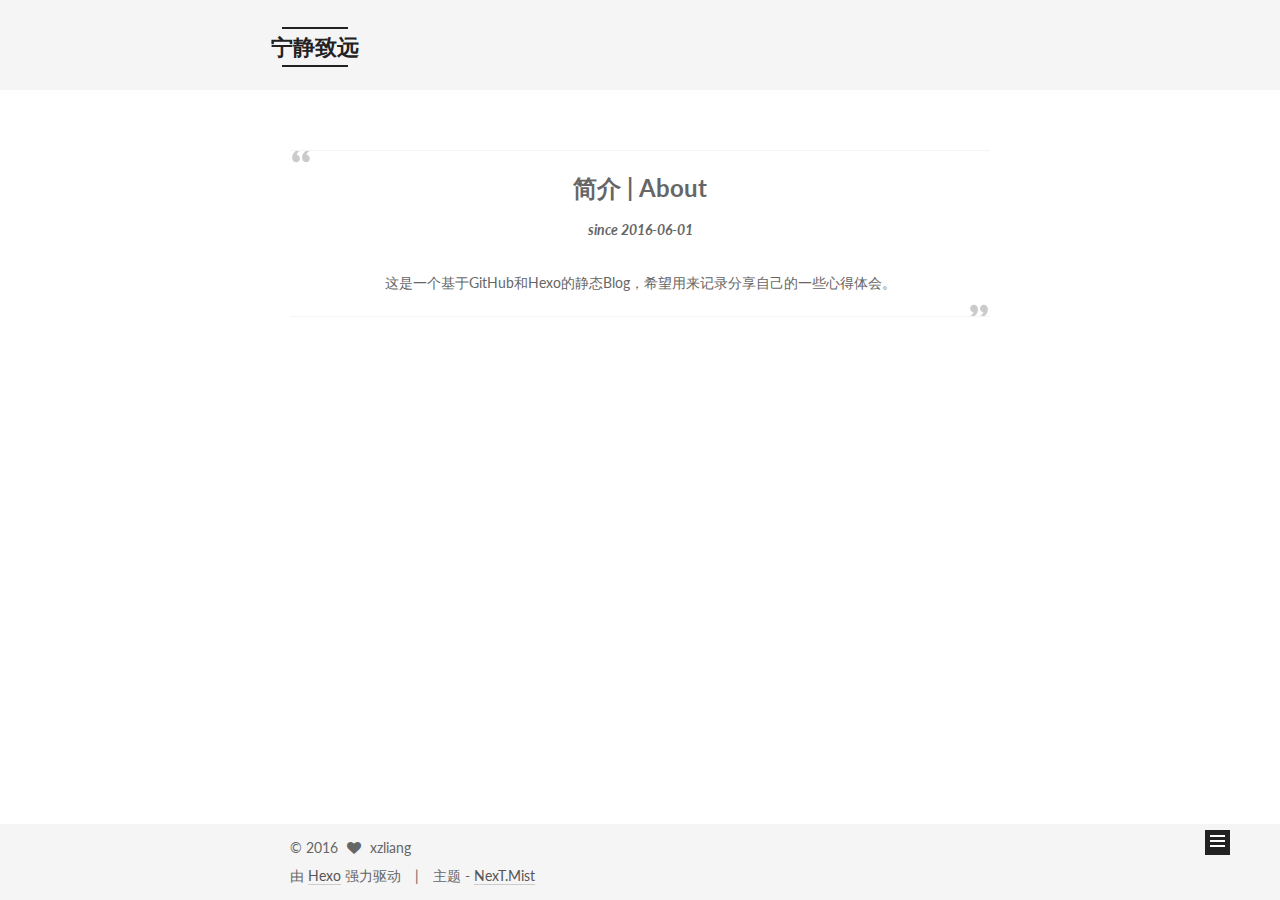
==== commit 41c61039: "Site updated: 2016-06-01 13:21:08" ====
--- a/about/index.html
+++ b/about/index.html
@@ -84,16 +84,19 @@
 
 
 
-<meta name="description" content="简介 | About这是一个基于GitHub和Hexo的静态Blog，希望用来记录分享自己的一些心得体会。">
+<meta name="description" content="简介 | Aboutsince 2016-06-01  
+这是一个基于GitHub和Hexo的静态Blog，希望用来记录分享自己的一些心得体会。">
 <meta property="og:type" content="website">
 <meta property="og:title" content="about">
 <meta property="og:url" content="http://xzliang.github.io/about/index.html">
 <meta property="og:site_name" content="宁静致远">
-<meta property="og:description" content="简介 | About这是一个基于GitHub和Hexo的静态Blog，希望用来记录分享自己的一些心得体会。">
-<meta property="og:updated_time" content="2016-06-01T05:07:31.821Z">
+<meta property="og:description" content="简介 | Aboutsince 2016-06-01  
+这是一个基于GitHub和Hexo的静态Blog，希望用来记录分享自己的一些心得体会。">
+<meta property="og:updated_time" content="2016-06-01T05:18:25.113Z">
 <meta name="twitter:card" content="summary">
 <meta name="twitter:title" content="about">
-<meta name="twitter:description" content="简介 | About这是一个基于GitHub和Hexo的静态Blog，希望用来记录分享自己的一些心得体会。">
+<meta name="twitter:description" content="简介 | Aboutsince 2016-06-01  
+这是一个基于GitHub和Hexo的静态Blog，希望用来记录分享自己的一些心得体会。">
 
 
 
@@ -239,7 +242,8 @@
   <div id="posts" class="posts-expand">
     
     
-      <blockquote class="blockquote-center"><h1 id="简介-About"><a href="#简介-About" class="headerlink" title="简介 | About"></a>简介 | About</h1><p>这是一个基于GitHub和Hexo的静态Blog，希望用来记录分享自己的一些心得体会。</p>
+      <blockquote class="blockquote-center"><h1 id="简介-About"><a href="#简介-About" class="headerlink" title="简介 | About"></a>简介 | About</h1><p><strong><em>since 2016-06-01</em></strong>  </p>
+<p>这是一个基于GitHub和Hexo的静态Blog，希望用来记录分享自己的一些心得体会。</p>
 </blockquote>
     
   </div>
--- a/css/main.css
+++ b/css/main.css
@@ -1548,7 +1548,7 @@
   width: 4px;
   height: 4px;
   border-radius: 50%;
-  background: #ff5e20;
+  background: #95c725;
 }
 .links-of-blogroll {
   font-size: 13px;
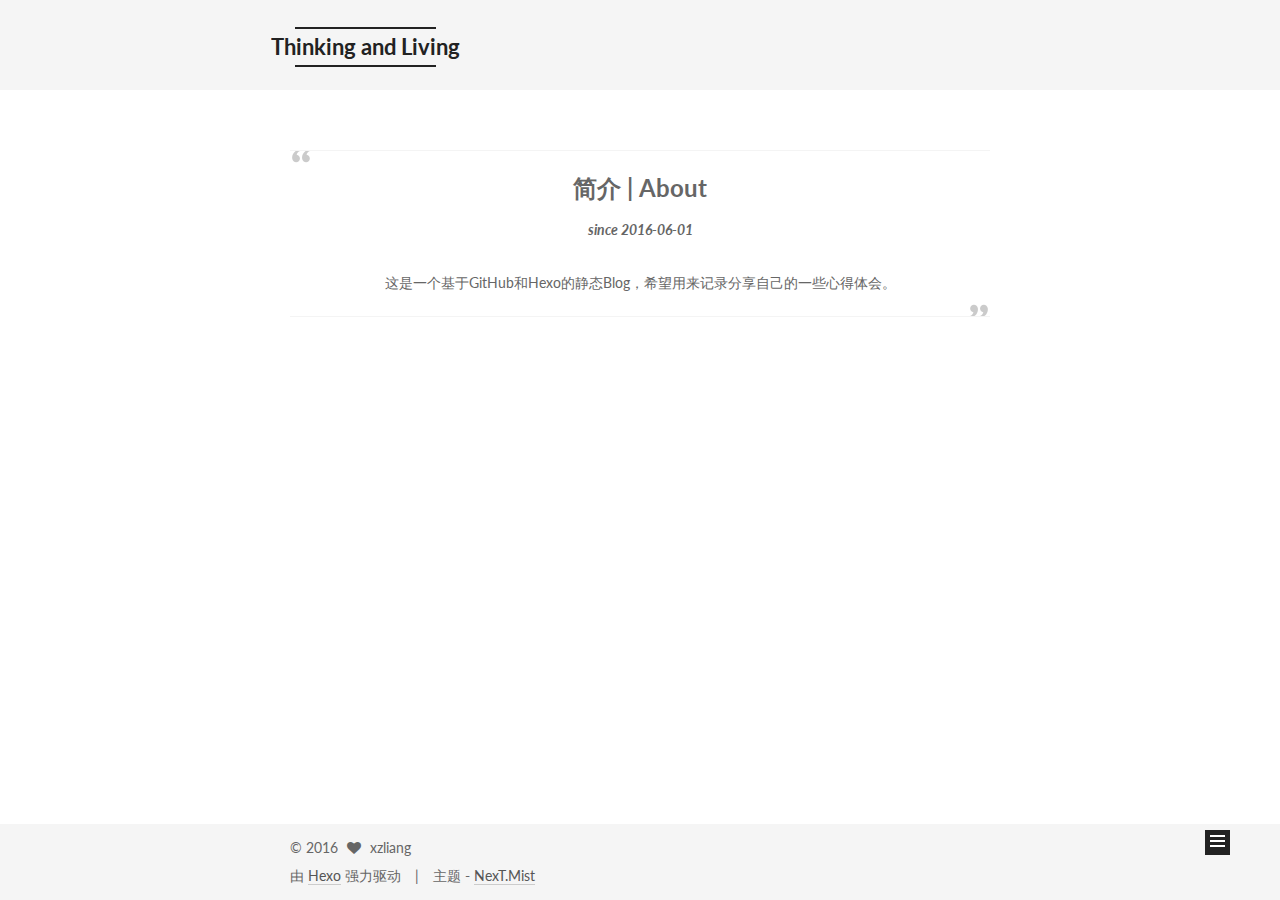
==== commit 446a3843: "Site updated: 2016-06-16 21:31:49" ====
--- a/about/index.html
+++ b/about/index.html
@@ -89,10 +89,10 @@
 <meta property="og:type" content="website">
 <meta property="og:title" content="about">
 <meta property="og:url" content="http://xzliang.github.io/about/index.html">
-<meta property="og:site_name" content="宁静致远">
+<meta property="og:site_name" content="Thinking and Living">
 <meta property="og:description" content="简介 | Aboutsince 2016-06-01  
 这是一个基于GitHub和Hexo的静态Blog，希望用来记录分享自己的一些心得体会。">
-<meta property="og:updated_time" content="2016-06-01T05:18:25.113Z">
+<meta property="og:updated_time" content="2016-06-01T05:20:15.599Z">
 <meta name="twitter:card" content="summary">
 <meta name="twitter:title" content="about">
 <meta name="twitter:description" content="简介 | Aboutsince 2016-06-01  
@@ -118,7 +118,7 @@
   
 
   
-    about | 宁静致远
+    about | Thinking and Living
   
 </title>
 </head>
@@ -151,7 +151,7 @@
   <div class="custom-logo-site-title">
     <a href="/"  class="brand" rel="start">
       <span class="logo-line-before"><i></i></span>
-      <span class="site-title">宁静致远</span>
+      <span class="site-title">Thinking and Living</span>
       <span class="logo-line-after"><i></i></span>
     </a>
   </div>
@@ -285,7 +285,7 @@
         <nav class="site-state motion-element">
           <div class="site-state-item site-state-posts">
             <a href="/archives">
-              <span class="site-state-item-count">1</span>
+              <span class="site-state-item-count">3</span>
               <span class="site-state-item-name">日志</span>
             </a>
           </div>
--- a/css/main.css
+++ b/css/main.css
@@ -1548,7 +1548,7 @@
   width: 4px;
   height: 4px;
   border-radius: 50%;
-  background: #95c725;
+  background: #dbc499;
 }
 .links-of-blogroll {
   font-size: 13px;
